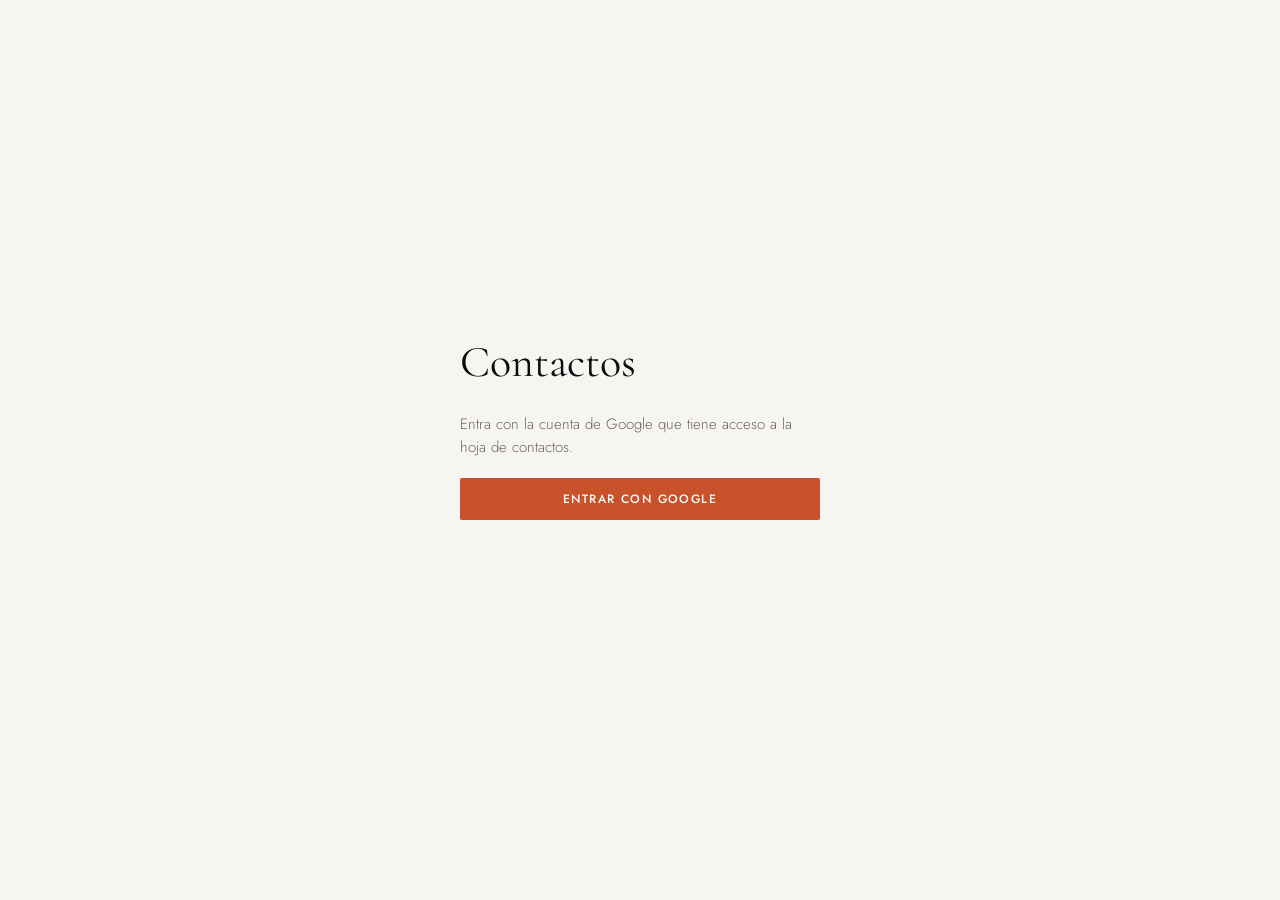
==== crm/index.html @ f81ace0f "Add private CRM page at /crm with Google sign-in Reads the Contactos tab of the form's Google Sheet " ====
<!DOCTYPE html>
<html lang="es">
<head>
  <meta charset="utf-8">
  <meta name="viewport" content="width=device-width, initial-scale=1">
  <meta name="robots" content="noindex, nofollow">
  <title>Contactos · Val de la Torre</title>
  <link rel="icon" href="../favicon.svg" type="image/svg+xml">
  <link rel="preconnect" href="https://fonts.googleapis.com">
  <link rel="preconnect" href="https://fonts.gstatic.com" crossorigin>
  <link href="https://fonts.googleapis.com/css2?family=Cormorant+Garamond:wght@400;500&family=Jost:wght@300;400;500&display=swap" rel="stylesheet">
  <style>
    :root {
      --white: #FFFFFF;
      --paper: #F7F5F2;
      --sand: #EDE8E0;
      --sand-dark: #DDD6CB;
      --black: #0D0D0D;
      --gray-dark: #3A3835;
      --gray-mid: #6B655E;
      --gray-light: #C4BDB5;
      --accent: #C8522A;
      --accent-dark: #A33E1A;
      --overdue: #B3261E;
      --serif: 'Cormorant Garamond', Georgia, serif;
      --sans: 'Jost', 'Helvetica Neue', sans-serif;
      color-scheme: light;
    }

    * { box-sizing: border-box; margin: 0; }

    body {
      background: var(--paper);
      color: var(--black);
      font-family: var(--sans);
      font-weight: 300;
      font-size: 15px;
      line-height: 1.5;
      -webkit-font-smoothing: antialiased;
    }

    button, input, textarea { font: inherit; color: inherit; }
    button { cursor: pointer; }

    .wrap { max-width: 1040px; margin: 0 auto; padding: 40px 24px 80px; }

    /* Header */
    .top { display: flex; align-items: flex-end; justify-content: space-between; gap: 16px; margin-bottom: 32px; }
    h1 { font-family: var(--serif); font-weight: 400; font-size: 44px; line-height: 1.05; }
    .ghost-btn {
      background: none; border: 1px solid var(--gray-light); border-radius: 2px;
      padding: 9px 16px; font-size: 12px; font-weight: 500; letter-spacing: .12em; text-transform: uppercase;
    }
    .ghost-btn:hover { border-color: var(--black); }

    /* Counters double as filters */
    .stats { display: grid; grid-template-columns: repeat(4, 1fr); gap: 1px; background: var(--sand-dark); border: 1px solid var(--sand-dark); margin-bottom: 28px; }
    .stat {
      background: var(--white); border: 0; text-align: left; padding: 18px 20px;
      display: flex; flex-direction: column; gap: 4px;
    }
    .stat:hover { background: var(--paper); }
    .stat[aria-pressed="true"] { box-shadow: inset 0 -2px 0 var(--accent); }
    .stat-num { font-family: var(--serif); font-size: 38px; line-height: 1; font-variant-numeric: lining-nums; }
    .stat-label { font-size: 12px; color: var(--gray-mid); }
    .stat.is-alert .stat-num { color: var(--overdue); }

    /* Filters */
    .toolbar { display: flex; flex-wrap: wrap; align-items: center; gap: 12px; margin-bottom: 16px; }
    .chips { display: flex; flex-wrap: wrap; gap: 6px; }
    .chip {
      background: none; border: 1px solid var(--sand-dark); border-radius: 999px;
      padding: 6px 14px; font-size: 13px; color: var(--gray-dark);
    }
    .chip[aria-pressed="true"] { background: var(--black); border-color: var(--black); color: var(--white); }
    .search {
      margin-left: auto; min-width: 220px; flex: 0 1 280px;
      background: var(--white); border: 1px solid var(--sand-dark); border-radius: 2px; padding: 9px 12px;
    }
    .search:focus, .field input:focus, .field textarea:focus { outline: 2px solid var(--accent); outline-offset: -1px; border-color: transparent; }

    /* List */
    .list { list-style: none; padding: 0; border-top: 1px solid var(--sand-dark); }
    .item {
      width: 100%; background: none; border: 0; border-bottom: 1px solid var(--sand-dark);
      display: grid; grid-template-columns: 1fr auto; gap: 4px 24px; align-items: center;
      padding: 18px 8px; text-align: left;
    }
    .item:hover { background: var(--white); }
    .item-type { font-size: 11px; font-weight: 500; letter-spacing: .14em; text-transform: uppercase; color: var(--accent); }
    .item-company { font-family: var(--serif); font-size: 23px; line-height: 1.2; }
    .item-meta { font-size: 13px; color: var(--gray-mid); }
    .item-side { grid-row: 1 / span 3; grid-column: 2; display: flex; flex-direction: column; align-items: flex-end; gap: 6px; }
    .follow { font-size: 12px; color: var(--gray-mid); }
    .follow.is-overdue { color: var(--overdue); font-weight: 500; }

    .pill { display: inline-block; font-size: 12px; font-weight: 400; padding: 3px 10px; border-radius: 999px; white-space: nowrap; }
    .pill[data-s="Nuevo"] { background: #F6E3DA; color: var(--accent-dark); }
    .pill[data-s="En conversación"] { background: #E3EAF1; color: #2F4E6B; }
    .pill[data-s="Cerrado"] { background: #E2EDE4; color: #35603F; }
    .pill[data-s="Descartado"] { background: var(--sand); color: var(--gray-mid); }

    .empty { padding: 48px 8px; color: var(--gray-mid); }
    .notice { padding: 12px 16px; margin-bottom: 16px; background: #FCE8E6; color: var(--overdue); font-size: 14px; }

    /* Detail drawer */
    .scrim { position: fixed; inset: 0; background: rgba(13,13,13,.28); opacity: 0; pointer-events: none; transition: opacity 200ms ease; }
    .drawer {
      position: fixed; top: 0; right: 0; bottom: 0; width: min(520px, 100%);
      background: var(--white); overflow-y: auto; padding: 32px 32px 48px;
      transform: translateX(100%); transition: transform 240ms cubic-bezier(.2,.8,.2,1);
      box-shadow: -1px 0 0 var(--sand-dark);
    }
    .is-open .scrim { opacity: 1; pointer-events: auto; }
    .is-open .drawer { transform: none; }

    .drawer-head { display: flex; justify-content: space-between; align-items: flex-start; gap: 16px; margin-bottom: 24px; }
    .drawer h2 { font-family: var(--serif); font-weight: 400; font-size: 32px; line-height: 1.1; margin-top: 6px; }
    .close { background: none; border: 0; font-size: 26px; line-height: 1; padding: 4px 8px; color: var(--gray-mid); }

    .info { display: grid; grid-template-columns: 120px 1fr; gap: 8px 16px; font-size: 14px; margin-bottom: 20px; }
    .info dt { color: var(--gray-mid); }
    .info dd { word-break: break-word; }
    .info a { color: inherit; }
    .message { background: var(--paper); padding: 16px 18px; white-space: pre-wrap; font-size: 15px; margin-bottom: 16px; }
    .reply {
      display: inline-block; background: var(--black); color: var(--white); text-decoration: none;
      padding: 11px 20px; font-size: 12px; font-weight: 500; letter-spacing: .12em; text-transform: uppercase; border-radius: 2px;
      margin-bottom: 32px;
    }
    .reply:hover { background: var(--accent-dark); }

    .section-title { font-size: 11px; font-weight: 500; letter-spacing: .18em; text-transform: uppercase; color: var(--gray-mid); padding-top: 24px; border-top: 1px solid var(--sand-dark); margin-bottom: 16px; }
    .field { display: flex; flex-direction: column; gap: 8px; margin-bottom: 20px; }
    .field label, .field legend { font-size: 13px; color: var(--gray-dark); }
    fieldset.field { border: 0; padding: 0; }
    .status-opts { display: flex; flex-wrap: wrap; gap: 6px; }
    .status-opts label { cursor: pointer; }
    .status-opts input { position: absolute; opacity: 0; }
    .status-opts span { display: inline-block; border: 1px solid var(--sand-dark); border-radius: 999px; padding: 6px 14px; font-size: 13px; }
    .status-opts input:checked + span { background: var(--black); border-color: var(--black); color: var(--white); }
    .status-opts input:focus-visible + span { outline: 2px solid var(--accent); outline-offset: 2px; }
    .field input[type="date"], .field textarea { background: var(--white); border: 1px solid var(--sand-dark); border-radius: 2px; padding: 10px 12px; }
    .field textarea { min-height: 120px; resize: vertical; }
    .save-row { display: flex; align-items: center; gap: 16px; }
    .save {
      background: var(--accent); color: var(--white); border: 0; border-radius: 2px;
      padding: 12px 24px; font-size: 12px; font-weight: 500; letter-spacing: .12em; text-transform: uppercase;
    }
    .save:hover { background: var(--accent-dark); }
    .save:disabled { opacity: .5; cursor: default; }
    .save-msg { font-size: 13px; color: var(--gray-mid); }
    .save-msg.is-error { color: var(--overdue); }

    /* Login */
    .login { min-height: 100vh; display: grid; place-items: center; padding: 24px 16px; }
    .login-box { width: min(360px, 100%); display: flex; flex-direction: column; gap: 20px; }
    .login-box h1 { margin-bottom: 8px; }
    .login-hint { color: var(--gray-mid); }
    .login-error { font-size: 14px; color: var(--overdue); min-height: 1.5em; }
    .top-actions { display: flex; gap: 8px; }

    @media (max-width: 720px) {
      .wrap { padding: 28px 16px 64px; }
      h1 { font-size: 36px; }
      .stats { grid-template-columns: repeat(2, 1fr); }
      .search { margin-left: 0; flex: 1 1 100%; min-width: 0; }
      .item { grid-template-columns: 1fr; padding: 16px 4px; }
      .item-side { grid-row: auto; grid-column: auto; flex-direction: row; align-items: center; justify-content: flex-start; gap: 12px; margin-top: 6px; }
      .drawer { padding: 24px 16px 40px; }
      .info { grid-template-columns: 1fr; gap: 2px; }
      .info dd { margin-bottom: 8px; }
    }

    @media (prefers-reduced-motion: reduce) {
      .drawer, .scrim { transition: none; }
    }
  </style>
</head>
<body>
  <section class="login" id="login" hidden>
    <div class="login-box">
      <h1>Contactos</h1>
      <p class="login-hint">Entra con la cuenta de Google que tiene acceso a la hoja de contactos.</p>
      <button class="save" id="login-btn" type="button">Entrar con Google</button>
      <p class="login-error" id="login-error" role="alert"></p>
    </div>
  </section>

  <main class="wrap" id="app" hidden>
    <header class="top">
      <h1>Contactos</h1>
      <div class="top-actions">
        <button class="ghost-btn" id="refresh" type="button">Actualizar</button>
        <button class="ghost-btn" id="logout" type="button">Salir</button>
      </div>
    </header>

    <div id="notice" class="notice" role="alert" hidden></div>

    <section class="stats" aria-label="Resumen">
      <button class="stat" type="button" data-filter="Nuevo"><span class="stat-num" id="n-new">–</span><span class="stat-label">Nuevos sin contestar</span></button>
      <button class="stat" type="button" data-filter="En conversación"><span class="stat-num" id="n-talk">–</span><span class="stat-label">En conversación</span></button>
      <button class="stat" type="button" data-filter="Cerrado"><span class="stat-num" id="n-won">–</span><span class="stat-label">Cerrados</span></button>
      <button class="stat is-alert" type="button" data-filter="vencidos"><span class="stat-num" id="n-due">–</span><span class="stat-label">Seguimientos vencidos</span></button>
    </section>

    <div class="toolbar">
      <div class="chips" role="group" aria-label="Filtrar por estado">
        <button class="chip" type="button" data-filter="todos" aria-pressed="true">Todos</button>
        <button class="chip" type="button" data-filter="Nuevo" aria-pressed="false">Nuevo</button>
        <button class="chip" type="button" data-filter="En conversación" aria-pressed="false">En conversación</button>
        <button class="chip" type="button" data-filter="Cerrado" aria-pressed="false">Cerrado</button>
        <button class="chip" type="button" data-filter="Descartado" aria-pressed="false">Descartado</button>
      </div>
      <input class="search" id="search" type="search" placeholder="Buscar nombre, empresa o correo" aria-label="Buscar">
    </div>

    <ul class="list" id="list" aria-live="polite"></ul>
    <p class="empty" id="empty">Cargando contactos…</p>
  </main>

  <div id="layer">
    <div class="scrim" id="scrim"></div>
    <aside class="drawer" id="drawer" role="dialog" aria-modal="true" aria-labelledby="d-company" hidden>
      <div class="drawer-head">
        <div>
          <p class="item-type" id="d-type"></p>
          <h2 id="d-company"></h2>
        </div>
        <button class="close" id="close" type="button" aria-label="Cerrar">×</button>
      </div>

      <dl class="info">
        <dt>Nombre</dt><dd id="d-name"></dd>
        <dt>Correo</dt><dd><a id="d-email"></a></dd>
        <dt>Recibido</dt><dd id="d-date"></dd>
        <dt>Fecha estimada</dt><dd id="d-when"></dd>
      </dl>
      <p class="message" id="d-message"></p>
      <a class="reply" id="d-reply" target="_blank" rel="noopener">Responder por correo</a>

      <form id="d-form">
        <p class="section-title">Seguimiento</p>
        <fieldset class="field">
          <legend>Estado</legend>
          <div class="status-opts" id="d-status"></div>
        </fieldset>
        <div class="field">
          <label for="d-follow">Fecha de seguimiento</label>
          <input type="date" id="d-follow">
        </div>
        <div class="field">
          <label for="d-notes">Notas</label>
          <textarea id="d-notes" maxlength="4000" placeholder="Qué hablaron, propuesta enviada, precio…"></textarea>
        </div>
        <div class="save-row">
          <button class="save" id="d-save" type="submit">Guardar</button>
          <span class="save-msg" id="d-msg" role="status"></span>
        </div>
      </form>
    </aside>
  </div>

  <script src="https://accounts.google.com/gsi/client" async></script>
  <script>
    // OAuth client from Google Cloud (APIs y servicios → Credenciales). Not a secret.
    const CLIENT_ID = '337158472670-nc7nio4saam0sb0le7plni01m3r4h1bk.apps.googleusercontent.com';
    // The part of the sheet's URL between /d/ and /edit. Not a secret either:
    // only Google accounts the sheet is shared with can read it.
    const SHEET_ID = '1autMw4XWsVrqOMyo4Ll_5zMR0k2GbT8sbrbHYV1zRoE';
    const TAB = 'Contactos';
    const SCOPE = 'https://www.googleapis.com/auth/spreadsheets';
    const TOKEN_KEY = 'crm-google-token';
    const CRM_HEADERS = ['Estado', 'Seguimiento', 'Notas'];

    const STATUSES = ['Nuevo', 'En conversación', 'Cerrado', 'Descartado'];
    const OPEN = ['Nuevo', 'En conversación'];
    let contacts = [];
    let filter = 'todos';
    let current = null;
    let lastFocus = null;

    const $ = id => document.getElementById(id);
    const todayISO = () => {
      const d = new Date();
      return `${d.getFullYear()}-${String(d.getMonth() + 1).padStart(2, '0')}-${String(d.getDate()).padStart(2, '0')}`;
    };
    const isOverdue = c => c.seguimiento && c.seguimiento < todayISO() && OPEN.includes(c.estado);
    // Sheet dates arrive as serial day numbers in the sheet's own time zone, so they're shown as UTC
    const serialToDate = n => new Date(Math.round((n - 25569) * 86400000));
    const serialToISODay = n => serialToDate(n).toISOString().slice(0, 10);
    const fmtDate = iso => new Date(iso).toLocaleDateString('es-MX', { day: 'numeric', month: 'short', year: 'numeric', timeZone: 'UTC' });
    const fmtDay = ymd => { const [y, m, d] = ymd.split('-').map(Number); return new Date(y, m - 1, d).toLocaleDateString('es-MX', { day: 'numeric', month: 'short' }); };

    function el(tag, cls, text) {
      const n = document.createElement(tag);
      if (cls) n.className = cls;
      if (text != null) n.textContent = text;
      return n;
    }

    // Access token lives for the tab session only and expires after ~1 hour
    const storage = {
      get() {
        try {
          const t = JSON.parse(sessionStorage.getItem(TOKEN_KEY));
          return t && t.expires > Date.now() + 60000 ? t.value : null;
        } catch { return null; }
      },
      set(value, seconds) { try { sessionStorage.setItem(TOKEN_KEY, JSON.stringify({ value, expires: Date.now() + seconds * 1000 })); } catch {} },
      clear() { try { sessionStorage.removeItem(TOKEN_KEY); } catch {} }
    };
    let token = storage.get();
    let headersOk = false;
    let tokenClient = null;

    class AuthError extends Error {}

    async function sheets(path, options = {}) {
      const res = await fetch(`https://sheets.googleapis.com/v4/spreadsheets/${SHEET_ID}/values/${path}`, {
        ...options,
        headers: { Authorization: `Bearer ${token}`, 'Content-Type': 'application/json' }
      });
      if (res.status === 401) throw new AuthError('Tu sesión expiró. Vuelve a entrar.');
      if (res.status === 403) throw new AuthError('Esta cuenta de Google no tiene acceso a la hoja de contactos.');
      if (res.status === 404) throw new Error('No se encontró la hoja. Revisa SHEET_ID.');
      if (!res.ok) throw new Error(`Google respondió ${res.status}.`);
      return res.json();
    }

    // Any call that fails on auth sends Val back to the login screen
    async function guarded(fn) {
      try {
        return await fn();
      } catch (err) {
        if (err instanceof AuthError) showLogin(err.message);
        throw err;
      }
    }

    function showLogin(msg = '') {
      if (token && window.google) google.accounts.oauth2.revoke(token, () => {});
      token = null;
      storage.clear();
      contacts = [];
      if (current) closeDetail();
      $('app').hidden = true;
      $('login').hidden = false;
      $('login-error').textContent = msg;
    }

    function showApp() {
      $('login').hidden = true;
      $('app').hidden = false;
      load();
    }

    $('login-btn').addEventListener('click', () => {
      if (!window.google || !google.accounts) {
        $('login-error').textContent = 'Google todavía está cargando. Inténtalo en un segundo.';
        return;
      }
      if (!tokenClient) {
        tokenClient = google.accounts.oauth2.initTokenClient({
          client_id: CLIENT_ID,
          scope: SCOPE,
          callback: resp => {
            if (resp.error) {
              $('login-error').textContent = 'No se pudo entrar con Google.';
              return;
            }
            token = resp.access_token;
            storage.set(token, Number(resp.expires_in) || 3600);
            $('login-error').textContent = '';
            showApp();
          }
        });
      }
      tokenClient.requestAccessToken({ prompt: '' });
    });

    function showNotice(msg) {
      $('notice').textContent = msg;
      $('notice').hidden = !msg;
    }

    function toContact(r, i) {
      const cell = k => r[k] ?? '';
      if (typeof r[0] !== 'number') return null; // skip blank or hand-typed rows
      return {
        row: i + 2,
        stamp: r[0],
        fecha: serialToDate(r[0]).toISOString(),
        nombre: String(cell(1)),
        correo: String(cell(2)),
        empresa: String(cell(3)),
        tipo: String(cell(4)),
        // Sheets can turn a typed date like "15/03/2027" into a serial number
        fechaEstimada: typeof r[5] === 'number' ? fmtDate(serialToDate(r[5]).toISOString()) : String(cell(5)),
        mensaje: String(cell(6)),
        estado: STATUSES.includes(r[7]) ? r[7] : 'Nuevo',
        seguimiento: typeof r[8] === 'number' ? serialToISODay(r[8]) : '',
        notas: String(cell(9))
      };
    }

    async function load() {
      $('refresh').disabled = true;
      try {
        const data = await guarded(() => sheets(`${TAB}!A1:J?valueRenderOption=UNFORMATTED_VALUE&dateTimeRenderOption=SERIAL_NUMBER`));
        const [titles = [], ...rows] = data.values || [];
        headersOk = CRM_HEADERS.every((h, i) => titles[7 + i] === h);
        contacts = rows.map(toContact).filter(Boolean).reverse();
        showNotice('');
        render();
      } catch (err) {
        if (!(err instanceof AuthError)) {
          showNotice(`No se pudieron cargar los contactos: ${err.message}`);
          $('empty').textContent = '';
        }
      } finally {
        $('refresh').disabled = false;
      }
    }

    // Writes Estado, Seguimiento and Notas (columns H–J) for one contact
    async function saveContact(c, changes) {
      // The row's timestamp must still match, so a row deleted or moved in the
      // sheet since the page loaded is never overwritten by mistake
      const check = await sheets(`${TAB}!A${c.row}?valueRenderOption=UNFORMATTED_VALUE&dateTimeRenderOption=SERIAL_NUMBER`);
      if (((check.values || [])[0] || [])[0] !== c.stamp) {
        throw new Error('La hoja cambió. Toca "Actualizar" e inténtalo de nuevo.');
      }
      if (!headersOk) {
        await sheets(`${TAB}!H1:J1?valueInputOption=RAW`, { method: 'PUT', body: JSON.stringify({ values: [CRM_HEADERS] }) });
        headersOk = true;
      }
      // USER_ENTERED turns the date into a real date; a leading ' keeps notes
      // like "=..." as plain text instead of formulas
      const notas = /^[=+\-@']/.test(changes.notas) ? `'${changes.notas}` : changes.notas;
      await sheets(`${TAB}!H${c.row}:J${c.row}?valueInputOption=USER_ENTERED`, {
        method: 'PUT',
        body: JSON.stringify({ values: [[changes.estado, changes.seguimiento, notas]] })
      });
    }

    function render() {
      $('n-new').textContent = contacts.filter(c => c.estado === 'Nuevo').length;
      $('n-talk').textContent = contacts.filter(c => c.estado === 'En conversación').length;
      $('n-won').textContent = contacts.filter(c => c.estado === 'Cerrado').length;
      $('n-due').textContent = contacts.filter(isOverdue).length;

      document.querySelectorAll('[data-filter]').forEach(b => b.setAttribute('aria-pressed', String(b.dataset.filter === filter)));

      const q = $('search').value.trim().toLowerCase();
      const shown = contacts.filter(c => {
        if (filter === 'vencidos' && !isOverdue(c)) return false;
        if (STATUSES.includes(filter) && c.estado !== filter) return false;
        return !q || [c.nombre, c.empresa, c.correo].some(v => v.toLowerCase().includes(q));
      });

      const list = $('list');
      list.replaceChildren();
      shown.forEach(c => {
        const li = el('li');
        const btn = el('button', 'item');
        btn.type = 'button';
        btn.append(el('span', 'item-type', c.tipo), el('span', 'item-company', c.empresa), el('span', 'item-meta', `${c.nombre} · ${fmtDate(c.fecha)}`));
        const side = el('span', 'item-side');
        const pill = el('span', 'pill', c.estado);
        pill.dataset.s = c.estado;
        side.append(pill);
        if (c.seguimiento) {
          side.append(el('span', `follow${isOverdue(c) ? ' is-overdue' : ''}`, `${isOverdue(c) ? 'Vencido' : 'Seguimiento'} ${fmtDay(c.seguimiento)}`));
        }
        btn.append(side);
        btn.addEventListener('click', () => openDetail(c));
        li.append(btn);
        list.append(li);
      });

      $('empty').textContent = shown.length ? '' : (contacts.length ? 'Nada con este filtro.' : 'Todavía no hay contactos.');
    }

    function openDetail(c) {
      current = c;
      lastFocus = document.activeElement;
      $('d-type').textContent = c.tipo;
      $('d-company').textContent = c.empresa;
      $('d-name').textContent = c.nombre;
      $('d-email').textContent = c.correo;
      $('d-email').href = `mailto:${c.correo}`;
      $('d-date').textContent = fmtDate(c.fecha);
      $('d-when').textContent = c.fechaEstimada || '—';
      $('d-message').textContent = c.mensaje;
      $('d-reply').href = `mailto:${encodeURIComponent(c.correo)}?subject=${encodeURIComponent(`Re: ${c.tipo} — ${c.empresa}`)}`;

      const opts = $('d-status');
      opts.replaceChildren();
      STATUSES.forEach(s => {
        const label = el('label');
        const input = el('input');
        input.type = 'radio';
        input.name = 'estado';
        input.value = s;
        input.checked = s === c.estado;
        label.append(input, el('span', null, s));
        opts.append(label);
      });
      $('d-follow').value = c.seguimiento;
      $('d-notes').value = c.notas;
      $('d-msg').textContent = '';
      $('d-msg').classList.remove('is-error');

      $('drawer').hidden = false;
      requestAnimationFrame(() => document.body.classList.add('is-open'));
      $('close').focus();
    }

    function closeDetail() {
      document.body.classList.remove('is-open');
      setTimeout(() => { $('drawer').hidden = true; }, 240);
      current = null;
      if (lastFocus) lastFocus.focus();
    }

    $('d-form').addEventListener('submit', async e => {
      e.preventDefault();
      if (!current) return;
      const c = current;
      const changes = {
        estado: document.querySelector('input[name="estado"]:checked').value,
        seguimiento: $('d-follow').value,
        notas: $('d-notes').value
      };
      $('d-save').disabled = true;
      $('d-msg').classList.remove('is-error');
      $('d-msg').textContent = 'Guardando…';
      try {
        await guarded(() => saveContact(c, changes));
        Object.assign(c, changes);
        render();
        $('d-msg').textContent = 'Guardado';
      } catch (err) {
        $('d-msg').classList.add('is-error');
        $('d-msg').textContent = err.message;
      } finally {
        $('d-save').disabled = false;
      }
    });

    document.querySelectorAll('[data-filter]').forEach(b => b.addEventListener('click', () => {
      // Clicking the active counter again goes back to "Todos"
      filter = filter === b.dataset.filter && b.classList.contains('stat') ? 'todos' : b.dataset.filter;
      render();
    }));
    $('search').addEventListener('input', render);
    $('refresh').addEventListener('click', load);
    $('logout').addEventListener('click', () => showLogin());
    $('close').addEventListener('click', closeDetail);
    $('scrim').addEventListener('click', closeDetail);
    document.addEventListener('keydown', e => { if (e.key === 'Escape' && current) closeDetail(); });

    if (token) showApp(); else { $('app').hidden = true; $('login').hidden = false; }
  </script>
</body>
</html>
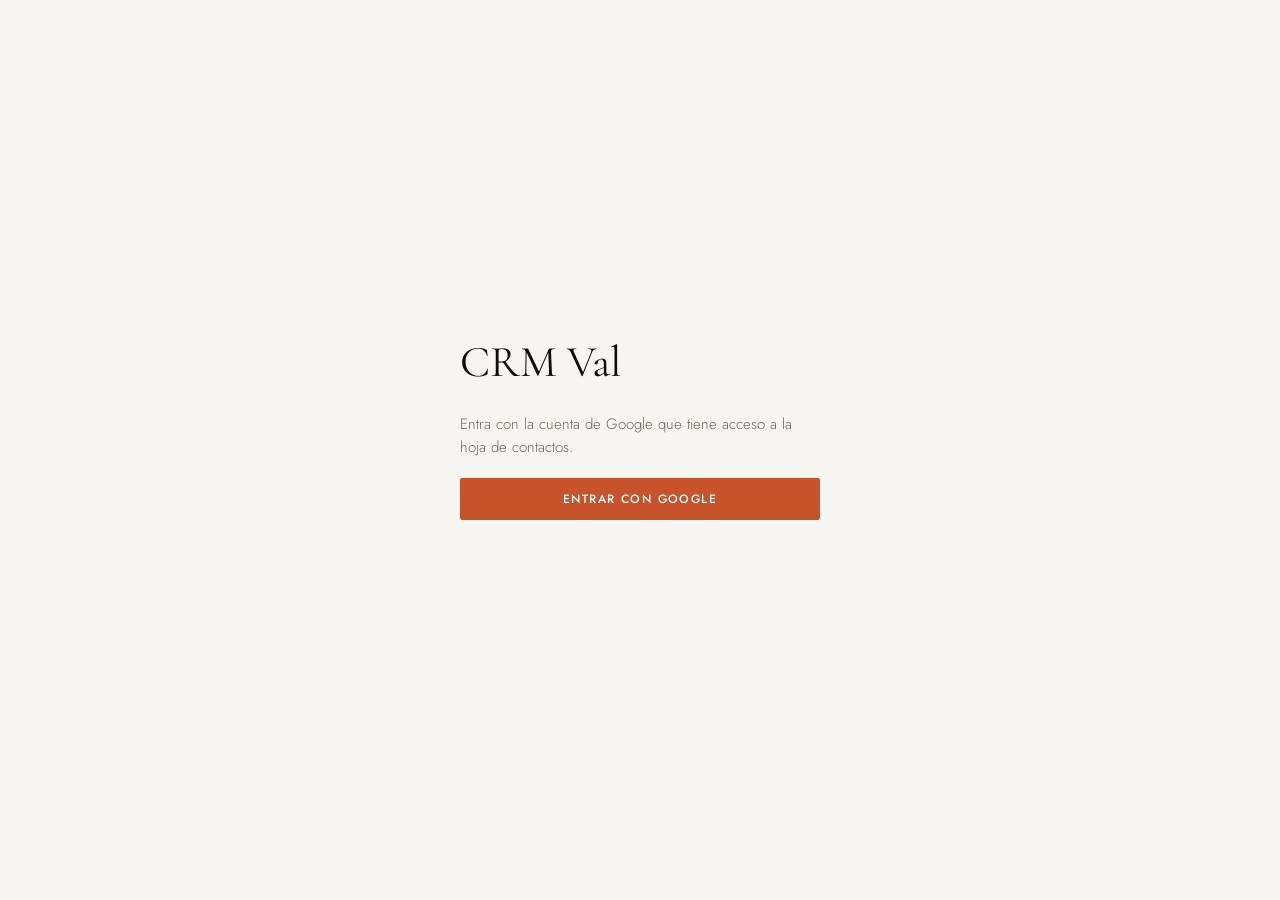
==== commit fc7e008b: "CRM Val: Ganado/Perdido stages, Calendar sync, archive, results report - Ganado asks for the event d" ====
--- a/crm/index.html
+++ b/crm/index.html
@@ -4,7 +4,7 @@
   <meta charset="utf-8">
   <meta name="viewport" content="width=device-width, initial-scale=1">
   <meta name="robots" content="noindex, nofollow">
-  <title>Contactos · Val de la Torre</title>
+  <title>CRM Val</title>
   <link rel="icon" href="../favicon.svg" type="image/svg+xml">
   <link rel="preconnect" href="https://fonts.googleapis.com">
   <link rel="preconnect" href="https://fonts.gstatic.com" crossorigin>
@@ -28,6 +28,8 @@
     }
 
     * { box-sizing: border-box; margin: 0; }
+    /* Classes like .login set display, which would otherwise override the hidden attribute */
+    [hidden] { display: none !important; }
 
     body {
       background: var(--paper);
@@ -63,7 +65,7 @@
     .stat[aria-pressed="true"] { box-shadow: inset 0 -2px 0 var(--accent); }
     .stat-num { font-family: var(--serif); font-size: 38px; line-height: 1; font-variant-numeric: lining-nums; }
     .stat-label { font-size: 12px; color: var(--gray-mid); }
-    .stat.is-alert .stat-num { color: var(--overdue); }
+    .stat.is-alert.has-items .stat-num { color: var(--overdue); }
 
     /* Filters */
     .toolbar { display: flex; flex-wrap: wrap; align-items: center; gap: 12px; margin-bottom: 16px; }
@@ -97,8 +99,8 @@
     .pill { display: inline-block; font-size: 12px; font-weight: 400; padding: 3px 10px; border-radius: 999px; white-space: nowrap; }
     .pill[data-s="Nuevo"] { background: #F6E3DA; color: var(--accent-dark); }
     .pill[data-s="En conversación"] { background: #E3EAF1; color: #2F4E6B; }
-    .pill[data-s="Cerrado"] { background: #E2EDE4; color: #35603F; }
-    .pill[data-s="Descartado"] { background: var(--sand); color: var(--gray-mid); }
+    .pill[data-s="Ganado"] { background: #E2EDE4; color: #35603F; }
+    .pill[data-s="Perdido"] { background: var(--sand); color: var(--gray-mid); }
 
     .empty { padding: 48px 8px; color: var(--gray-mid); }
     .notice { padding: 12px 16px; margin-bottom: 16px; background: #FCE8E6; color: var(--overdue); font-size: 14px; }
@@ -150,6 +152,7 @@
     .save:hover { background: var(--accent-dark); }
     .save:disabled { opacity: .5; cursor: default; }
     .save-msg { font-size: 13px; color: var(--gray-mid); }
+    .field-hint { font-size: 12px; color: var(--gray-mid); margin-top: 14px; }
     .save-msg.is-error { color: var(--overdue); }
 
     /* Login */
@@ -160,27 +163,189 @@
     .login-error { font-size: 14px; color: var(--overdue); min-height: 1.5em; }
     .top-actions { display: flex; gap: 8px; }
 
+    /* Results report */
+    .report {
+      display: flex; flex-wrap: wrap; align-items: center; gap: 12px 32px;
+      padding: 16px 20px; margin: -12px 0 28px; background: var(--white); border: 1px solid var(--sand-dark); border-top: 0;
+    }
+    .report-title { font-size: 11px; font-weight: 500; letter-spacing: .18em; text-transform: uppercase; color: var(--gray-mid); }
+    .report-nums { display: flex; gap: 28px; margin-right: auto; }
+    .report-num { display: flex; align-items: baseline; gap: 8px; font-size: 13px; color: var(--gray-mid); }
+    .report-num strong { font-family: var(--serif); font-weight: 400; font-size: 26px; line-height: 1; color: var(--black); font-variant-numeric: lining-nums; }
+    .report-num.is-won strong { color: #35603F; }
+    .periods { display: flex; gap: 4px; }
+    .periods button { background: none; border: 1px solid transparent; border-radius: 999px; padding: 4px 12px; font-size: 12px; color: var(--gray-mid); }
+    .periods button[aria-pressed="true"] { border-color: var(--sand-dark); color: var(--black); background: var(--paper); }
+
+    /* View tabs */
+    .nav { display: flex; align-items: flex-end; justify-content: space-between; gap: 16px; border-bottom: 1px solid var(--sand-dark); margin-bottom: 16px; }
+    .views { display: flex; gap: 28px; }
+    .view-btn {
+      background: none; border: 0; padding: 10px 0 12px; margin-bottom: -1px;
+      font-size: 13px; font-weight: 500; letter-spacing: .12em; text-transform: uppercase; color: var(--gray-mid);
+      border-bottom: 2px solid transparent;
+    }
+    .view-btn:hover { color: var(--black); }
+    .view-btn[aria-pressed="true"] { color: var(--black); border-bottom-color: var(--accent); }
+    .nav .search { margin: 0 0 8px; }
+
+    /* Pipeline */
+    .board { display: grid; grid-template-columns: repeat(4, minmax(0, 1fr)); gap: 12px; align-items: start; }
+    .column {
+      background: var(--sand); border-radius: 2px; padding: 12px; min-height: 160px;
+      display: flex; flex-direction: column; gap: 8px;
+      transition: background-color 150ms ease, box-shadow 150ms ease;
+    }
+    .column.is-over { background: var(--sand-dark); box-shadow: inset 0 0 0 2px var(--accent); }
+    .column-head { display: flex; align-items: baseline; justify-content: space-between; gap: 8px; padding: 2px 4px 6px; }
+    .column-title { font-size: 12px; font-weight: 500; letter-spacing: .12em; text-transform: uppercase; }
+    .column-count { font-family: var(--serif); font-size: 22px; line-height: 1; font-variant-numeric: lining-nums; color: var(--gray-mid); }
+    .column[data-s="Nuevo"] .column-title { color: var(--accent-dark); }
+    .column[data-s="En conversación"] .column-title { color: #2F4E6B; }
+    .column[data-s="Ganado"] .column-title { color: #35603F; }
+    /* "Perdido" is a drop target only: lost leads are archived, never listed */
+    .column.is-lost { background: none; border: 1px dashed var(--gray-light); justify-content: center; align-items: center; text-align: center; color: var(--gray-mid); }
+    .column.is-lost .column-head { flex-direction: column; align-items: center; }
+    .column.is-lost .column-title { color: var(--gray-mid); }
+    .column.is-lost p { font-size: 13px; max-width: 18ch; }
+    .column.is-lost.is-over { border-color: var(--overdue); background: #FCE8E6; box-shadow: none; }
+    .column-empty { font-size: 13px; color: var(--gray-mid); padding: 8px 4px; }
+
+    .card {
+      width: 100%; background: var(--white); border: 1px solid transparent; border-radius: 2px;
+      padding: 12px 14px; text-align: left; display: flex; flex-direction: column; gap: 3px;
+      box-shadow: 0 1px 0 var(--sand-dark); cursor: grab;
+    }
+    .card:hover { border-color: var(--gray-light); }
+    .card:active { cursor: grabbing; }
+    .card.is-dragging { opacity: .4; }
+    .card .item-type { font-size: 10px; }
+    .card-company { font-family: var(--serif); font-size: 19px; line-height: 1.2; }
+    .card-meta { font-size: 12px; color: var(--gray-mid); }
+    .card .follow { margin-top: 4px; }
+    .card .won { font-size: 12px; color: #35603F; font-weight: 500; margin-top: 4px; }
+
+    /* Delete buttons */
+    .icon-btn {
+      background: none; border: 0; border-radius: 2px; color: var(--gray-mid);
+      width: 32px; height: 32px; display: inline-grid; place-items: center; flex: none;
+    }
+    .icon-btn:hover, .icon-btn:focus-visible { color: var(--overdue); background: #FCE8E6; }
+    .icon-btn svg { width: 16px; height: 16px; }
+    .list li { display: flex; align-items: center; gap: 4px; border-bottom: 1px solid var(--sand-dark); }
+    .list .item { flex: 1; border-bottom: 0; }
+    .card-wrap { position: relative; }
+    .card-wrap .icon-btn { position: absolute; top: 6px; right: 6px; width: 28px; height: 28px; }
+    .card { padding-right: 36px; }
+    @media (hover: hover) {
+      .list li .icon-btn, .card-wrap .icon-btn { opacity: 0; }
+      .list li:hover .icon-btn, .card-wrap:hover .icon-btn, .icon-btn:focus-visible { opacity: 1; }
+    }
+    .delete-btn {
+      background: none; border: 1px solid var(--gray-light); border-radius: 2px; color: var(--overdue);
+      padding: 10px 18px; font-size: 12px; font-weight: 500; letter-spacing: .12em; text-transform: uppercase;
+      margin-top: 32px;
+    }
+    .delete-btn:hover { border-color: var(--overdue); background: #FCE8E6; }
+
+    /* Quick follow-up dates */
+    .quick-dates { display: flex; flex-wrap: wrap; gap: 6px; }
+    .quick-dates button { background: none; border: 1px solid var(--sand-dark); border-radius: 999px; padding: 5px 12px; font-size: 12px; color: var(--gray-dark); }
+    .quick-dates button:hover { border-color: var(--black); }
+    .quick-dates .is-clear { color: var(--gray-mid); border-style: dashed; }
+
+    /* Toast */
+    .toast {
+      position: fixed; left: 50%; bottom: 24px; transform: translate(-50%, 16px); opacity: 0;
+      background: var(--black); color: var(--white); padding: 12px 20px; border-radius: 2px; font-size: 14px;
+      pointer-events: none; transition: opacity 200ms ease, transform 200ms ease; z-index: 20; max-width: calc(100% - 32px);
+    }
+    .toast.is-shown { opacity: 1; transform: translate(-50%, 0); }
+    .toast.is-error { background: var(--overdue); }
+
+    /* Confirm dialog */
+    .confirm { margin: auto; border: 0; border-radius: 2px; padding: 28px; width: min(420px, calc(100% - 32px)); color: var(--black); }
+    .confirm::backdrop { background: rgba(13,13,13,.35); }
+    .confirm h2 { font-family: var(--serif); font-weight: 400; font-size: 28px; line-height: 1.15; margin-bottom: 10px; }
+    .confirm p { color: var(--gray-dark); margin-bottom: 24px; }
+    .confirm .field { margin: -8px 0 24px; }
+    .confirm input[type="date"] { background: var(--white); border: 1px solid var(--sand-dark); border-radius: 2px; padding: 10px 12px; }
+    .confirm .is-primary { background: #35603F; }
+    .confirm .is-primary:hover { background: #284A31; }
+    .confirm-actions { display: flex; justify-content: flex-end; gap: 8px; }
+    .danger { background: var(--overdue); color: var(--white); border: 0; border-radius: 2px; padding: 10px 18px; font-size: 12px; font-weight: 500; letter-spacing: .12em; text-transform: uppercase; }
+    .danger:hover { background: #8C1D18; }
+
+    /* Calendar */
+    .cal-head { display: flex; align-items: center; gap: 8px; margin-bottom: 12px; }
+    .cal-title { font-family: var(--serif); font-weight: 400; font-size: 28px; line-height: 1; margin-right: auto; }
+    .cal-grid { display: grid; grid-template-columns: repeat(7, minmax(0, 1fr)); gap: 1px; background: var(--sand-dark); border: 1px solid var(--sand-dark); }
+    .cal-dow { background: var(--paper); font-size: 11px; font-weight: 500; letter-spacing: .12em; text-transform: uppercase; color: var(--gray-mid); padding: 8px; }
+    .cal-day { background: var(--white); min-height: 104px; padding: 6px; display: flex; flex-direction: column; gap: 4px; min-width: 0; }
+    .cal-day.is-other { background: var(--paper); color: var(--gray-light); }
+    .cal-num { font-size: 12px; color: var(--gray-mid); font-variant-numeric: lining-nums; }
+    .cal-day.is-today .cal-num { color: var(--white); background: var(--accent); border-radius: 999px; width: 22px; height: 22px; display: grid; place-items: center; }
+    .cal-ev {
+      border: 0; border-radius: 2px; padding: 3px 6px; font-size: 12px; text-align: left;
+      white-space: nowrap; overflow: hidden; text-overflow: ellipsis; background: #E3EAF1; color: #2F4E6B;
+    }
+    .cal-ev[data-s="Nuevo"] { background: #F6E3DA; color: var(--accent-dark); }
+    .cal-ev.is-event { background: #E2EDE4; color: #35603F; font-weight: 500; }
+    .cal-ev.is-overdue { background: #FCE8E6; color: var(--overdue); font-weight: 500; }
+    .cal-dots { display: none; }
+    .agenda { margin-top: 28px; }
+    .agenda h2 { font-size: 11px; font-weight: 500; letter-spacing: .18em; text-transform: uppercase; color: var(--gray-mid); margin-bottom: 8px; }
+    .agenda ul { list-style: none; padding: 0; border-top: 1px solid var(--sand-dark); }
+    .agenda button {
+      width: 100%; background: none; border: 0; border-bottom: 1px solid var(--sand-dark); text-align: left;
+      display: grid; grid-template-columns: 90px 1fr auto; gap: 12px; align-items: center; padding: 12px 4px;
+    }
+    .agenda button:hover { background: var(--white); }
+    .agenda .when { font-size: 13px; color: var(--gray-mid); }
+    .agenda .when.is-overdue { color: var(--overdue); font-weight: 500; }
+    .agenda .who { font-family: var(--serif); font-size: 19px; line-height: 1.2; }
+
     @media (max-width: 720px) {
       .wrap { padding: 28px 16px 64px; }
       h1 { font-size: 36px; }
       .stats { grid-template-columns: repeat(2, 1fr); }
       .search { margin-left: 0; flex: 1 1 100%; min-width: 0; }
+      .nav { flex-direction: column-reverse; align-items: stretch; gap: 4px; }
+      .nav .search { margin: 0 0 4px; }
+      .views { gap: 20px; }
       .item { grid-template-columns: 1fr; padding: 16px 4px; }
       .item-side { grid-row: auto; grid-column: auto; flex-direction: row; align-items: center; justify-content: flex-start; gap: 12px; margin-top: 6px; }
       .drawer { padding: 24px 16px 40px; }
       .info { grid-template-columns: 1fr; gap: 2px; }
       .info dd { margin-bottom: 8px; }
+      /* Columns scroll sideways inside the board, never the whole page */
+      .board {
+        grid-template-columns: none; grid-auto-flow: column; grid-auto-columns: 82%;
+        overflow-x: auto; scroll-snap-type: x mandatory; scroll-padding-inline: 16px; margin: 0 -16px; padding: 0 16px 8px;
+      }
+      .column { scroll-snap-align: start; }
+      .cal-day { min-height: 52px; padding: 4px; }
+      .cal-dow { padding: 6px 2px; text-align: center; letter-spacing: 0; }
+      .cal-ev { display: none; }
+      .cal-dots { display: flex; flex-wrap: wrap; gap: 3px; }
+      .cal-dots span { width: 6px; height: 6px; border-radius: 999px; background: #2F4E6B; }
+      .cal-dots span.is-overdue { background: var(--overdue); }
+      .cal-dots span.is-event { background: #35603F; }
+      .agenda button { grid-template-columns: 64px 1fr; }
+      .agenda .pill { display: none; }
+      .report { gap: 12px; }
+      .report-nums { gap: 18px; width: 100%; }
     }
 
     @media (prefers-reduced-motion: reduce) {
-      .drawer, .scrim { transition: none; }
+      .drawer, .scrim, .toast { transition: none; }
     }
   </style>
 </head>
 <body>
   <section class="login" id="login" hidden>
     <div class="login-box">
-      <h1>Contactos</h1>
+      <h1>CRM Val</h1>
       <p class="login-hint">Entra con la cuenta de Google que tiene acceso a la hoja de contactos.</p>
       <button class="save" id="login-btn" type="button">Entrar con Google</button>
       <p class="login-error" id="login-error" role="alert"></p>
@@ -189,7 +354,7 @@
 
   <main class="wrap" id="app" hidden>
     <header class="top">
-      <h1>Contactos</h1>
+      <h1>CRM Val</h1>
       <div class="top-actions">
         <button class="ghost-btn" id="refresh" type="button">Actualizar</button>
         <button class="ghost-btn" id="logout" type="button">Salir</button>
@@ -201,22 +366,45 @@
     <section class="stats" aria-label="Resumen">
       <button class="stat" type="button" data-filter="Nuevo"><span class="stat-num" id="n-new">–</span><span class="stat-label">Nuevos sin contestar</span></button>
       <button class="stat" type="button" data-filter="En conversación"><span class="stat-num" id="n-talk">–</span><span class="stat-label">En conversación</span></button>
-      <button class="stat" type="button" data-filter="Cerrado"><span class="stat-num" id="n-won">–</span><span class="stat-label">Cerrados</span></button>
+      <button class="stat" type="button" data-filter="Ganado"><span class="stat-num" id="n-won">–</span><span class="stat-label">Ganadas por realizar</span></button>
       <button class="stat is-alert" type="button" data-filter="vencidos"><span class="stat-num" id="n-due">–</span><span class="stat-label">Seguimientos vencidos</span></button>
     </section>
 
-    <div class="toolbar">
-      <div class="chips" role="group" aria-label="Filtrar por estado">
+    <section class="report" aria-label="Resultados">
+      <span class="report-title">Resultados</span>
+      <div class="report-nums">
+        <span class="report-num is-won"><strong id="r-won">–</strong> ganadas</span>
+        <span class="report-num"><strong id="r-lost">–</strong> perdidas</span>
+        <span class="report-num"><strong id="r-rate">–</strong> de cierre</span>
+      </div>
+      <div class="periods" role="group" aria-label="Periodo">
+        <button type="button" data-period="month" aria-pressed="true">Este mes</button>
+        <button type="button" data-period="year" aria-pressed="false">Este año</button>
+        <button type="button" data-period="all" aria-pressed="false">Todo</button>
+      </div>
+    </section>
+
+    <nav class="nav" aria-label="Vista">
+      <div class="views">
+        <button class="view-btn" type="button" data-view="list" aria-pressed="true">Lista</button>
+        <button class="view-btn" type="button" data-view="board" aria-pressed="false">Pipeline</button>
+        <button class="view-btn" type="button" data-view="cal" aria-pressed="false">Calendario</button>
+      </div>
+      <input class="search" id="search" type="search" placeholder="Buscar nombre, empresa o correo" aria-label="Buscar">
+    </nav>
+
+    <div class="toolbar" id="toolbar">
+      <div class="chips" id="chips" role="group" aria-label="Filtrar por estado">
         <button class="chip" type="button" data-filter="todos" aria-pressed="true">Todos</button>
         <button class="chip" type="button" data-filter="Nuevo" aria-pressed="false">Nuevo</button>
         <button class="chip" type="button" data-filter="En conversación" aria-pressed="false">En conversación</button>
-        <button class="chip" type="button" data-filter="Cerrado" aria-pressed="false">Cerrado</button>
-        <button class="chip" type="button" data-filter="Descartado" aria-pressed="false">Descartado</button>
+        <button class="chip" type="button" data-filter="Ganado" aria-pressed="false">Ganado</button>
       </div>
-      <input class="search" id="search" type="search" placeholder="Buscar nombre, empresa o correo" aria-label="Buscar">
     </div>
 
     <ul class="list" id="list" aria-live="polite"></ul>
+    <div class="board" id="board" hidden></div>
+    <section id="cal" hidden></section>
     <p class="empty" id="empty">Cargando contactos…</p>
   </main>
 
@@ -246,8 +434,20 @@
           <legend>Estado</legend>
           <div class="status-opts" id="d-status"></div>
         </fieldset>
-        <div class="field">
+        <div class="field" id="d-event-field" hidden>
+          <label for="d-event">Fecha del evento</label>
+          <input type="date" id="d-event">
+          <p class="field-hint">Con fecha, se agrega a tu Google Calendar (con aviso una semana y un día antes). Sin fecha, no se agrega nada.</p>
+        </div>
+        <div class="field" id="d-follow-field">
           <label for="d-follow">Fecha de seguimiento</label>
+          <div class="quick-dates" role="group" aria-label="Fechas rápidas">
+            <button type="button" data-days="1">Mañana</button>
+            <button type="button" data-days="3">En 3 días</button>
+            <button type="button" data-days="7">En 1 semana</button>
+            <button type="button" data-days="14">En 2 semanas</button>
+            <button type="button" data-days="" class="is-clear">Quitar fecha</button>
+          </div>
           <input type="date" id="d-follow">
         </div>
         <div class="field">
@@ -258,9 +458,26 @@
           <button class="save" id="d-save" type="submit">Guardar</button>
           <span class="save-msg" id="d-msg" role="status"></span>
         </div>
+        <p class="field-hint" id="d-cal-hint">Con fecha de seguimiento, se crea un recordatorio en tu Google Calendar a las 9:00 de ese día. Sin fecha, no se crea nada. "Perdido" archiva el contacto.</p>
       </form>
+      <button class="delete-btn" id="d-delete" type="button">Eliminar contacto</button>
     </aside>
   </div>
+
+  <div class="toast" id="toast" role="status" aria-live="polite"></div>
+
+  <dialog class="confirm" id="confirm" aria-labelledby="confirm-title">
+    <h2 id="confirm-title"></h2>
+    <p id="confirm-text"></p>
+    <div class="field" id="confirm-date-field" hidden>
+      <label for="confirm-date">Fecha del evento</label>
+      <input type="date" id="confirm-date">
+    </div>
+    <div class="confirm-actions">
+      <button class="ghost-btn" type="button" id="confirm-no">Cancelar</button>
+      <button class="danger" type="button" id="confirm-yes"></button>
+    </div>
+  </dialog>
 
   <script src="https://accounts.google.com/gsi/client" async></script>
   <script>
@@ -270,14 +487,32 @@
     // only Google accounts the sheet is shared with can read it.
     const SHEET_ID = '1autMw4XWsVrqOMyo4Ll_5zMR0k2GbT8sbrbHYV1zRoE';
     const TAB = 'Contactos';
-    const SCOPE = 'https://www.googleapis.com/auth/spreadsheets';
-    const TOKEN_KEY = 'crm-google-token';
-    const CRM_HEADERS = ['Estado', 'Seguimiento', 'Notas'];
-
-    const STATUSES = ['Nuevo', 'En conversación', 'Cerrado', 'Descartado'];
+    // Lost and deleted contacts move here, so nothing is ever really lost
+    const ARCHIVE = 'Archivados';
+    const CRM_URL = 'https://valdelatorre.com/crm/';
+    const SCOPE = 'https://www.googleapis.com/auth/spreadsheets https://www.googleapis.com/auth/calendar.events';
+    // Bumped when SCOPE changes, so tokens without Calendar access aren't reused
+    const TOKEN_KEY = 'crm-google-token-v2';
+    // Columns A–G come from the form; H–L belong to the CRM
+    const CRM_HEADERS = ['Estado', 'Seguimiento', 'Notas', 'Fecha del evento', 'Ganado el'];
+    const FORM_HEADERS = ['Fecha', 'Nombre', 'Correo', 'Empresa', 'Tipo de colaboración', 'Fecha estimada', 'Mensaje'];
+    const ARCHIVE_HEADERS = [...FORM_HEADERS, ...CRM_HEADERS, 'Archivado', 'Motivo'];
+
+    const STATUSES = ['Nuevo', 'En conversación', 'Ganado', 'Perdido'];
     const OPEN = ['Nuevo', 'En conversación'];
+    const BOARD = ['Nuevo', 'En conversación', 'Ganado'];
+    // Statuses from the first version of the CRM
+    const LEGACY = { 'Cerrado': 'Ganado', 'Descartado': 'Perdido' };
     let contacts = [];
+    let archived = [];
     let filter = 'todos';
+    let period = 'month';
+    const VIEW_KEY = 'crm-view';
+    const VIEWS = ['list', 'board', 'cal'];
+    let view = (() => { try { const v = localStorage.getItem(VIEW_KEY); return VIEWS.includes(v) ? v : 'list'; } catch { return 'list'; } })();
+    let calMonth = (() => { const d = new Date(); return new Date(d.getFullYear(), d.getMonth(), 1); })();
+    let dragged = null;
+    let loadedAt = 0;
     let current = null;
     let lastFocus = null;
 
@@ -292,6 +527,57 @@
     const serialToISODay = n => serialToDate(n).toISOString().slice(0, 10);
     const fmtDate = iso => new Date(iso).toLocaleDateString('es-MX', { day: 'numeric', month: 'short', year: 'numeric', timeZone: 'UTC' });
     const fmtDay = ymd => { const [y, m, d] = ymd.split('-').map(Number); return new Date(y, m - 1, d).toLocaleDateString('es-MX', { day: 'numeric', month: 'short' }); };
+    const addDays = n => { const d = new Date(); d.setDate(d.getDate() + n); return `${d.getFullYear()}-${String(d.getMonth() + 1).padStart(2, '0')}-${String(d.getDate()).padStart(2, '0')}`; };
+    const capitalize = t => t.charAt(0).toUpperCase() + t.slice(1);
+
+    // "hoy", "ayer", "hace 3 días", then the plain date after two weeks
+    function ago(iso) {
+      const d = new Date(iso);
+      const local = new Date(d.getUTCFullYear(), d.getUTCMonth(), d.getUTCDate());
+      const today = new Date(); today.setHours(0, 0, 0, 0);
+      const days = Math.round((today - local) / 86400000);
+      if (days <= 0) return 'hoy';
+      if (days === 1) return 'ayer';
+      if (days < 14) return `hace ${days} días`;
+      return fmtDate(iso);
+    }
+
+    // Follow-up label: "Hoy", "Mañana", "Vencido 25 oct", "4 nov"
+    function followLabel(c) {
+      if (isOverdue(c)) return `Vencido ${fmtDay(c.seguimiento)}`;
+      if (c.seguimiento === todayISO()) return 'Seguimiento hoy';
+      if (c.seguimiento === addDays(1)) return 'Seguimiento mañana';
+      return `Seguimiento ${fmtDay(c.seguimiento)}`;
+    }
+
+    let toastTimer;
+    function toast(msg, isError = false) {
+      const t = $('toast');
+      t.textContent = msg;
+      t.classList.toggle('is-error', isError);
+      t.classList.add('is-shown');
+      clearTimeout(toastTimer);
+      toastTimer = setTimeout(() => t.classList.remove('is-shown'), isError ? 5000 : 2800);
+    }
+
+    // Modal question. Resolves { ok, date } — date only when withDate is set.
+    function ask({ title, text, yes, tone = 'danger', withDate = false, date = '' }) {
+      const dlg = $('confirm');
+      $('confirm-title').textContent = title;
+      $('confirm-text').textContent = text;
+      $('confirm-yes').textContent = yes;
+      $('confirm-yes').className = tone === 'danger' ? 'danger' : 'danger is-primary';
+      $('confirm-date-field').hidden = !withDate;
+      $('confirm-date').value = date;
+      return new Promise(resolve => {
+        const done = ok => { dlg.close(); resolve({ ok, date: $('confirm-date').value }); };
+        $('confirm-yes').onclick = () => done(true);
+        $('confirm-no').onclick = () => done(false);
+        dlg.oncancel = () => resolve({ ok: false });
+        dlg.showModal();
+        (withDate ? $('confirm-date') : $('confirm-no')).focus();
+      });
+    }
 
     function el(tag, cls, text) {
       const n = document.createElement(tag);
@@ -317,16 +603,94 @@
 
     class AuthError extends Error {}
 
-    async function sheets(path, options = {}) {
-      const res = await fetch(`https://sheets.googleapis.com/v4/spreadsheets/${SHEET_ID}/values/${path}`, {
+    async function google_(url, options = {}) {
+      const res = await fetch(url, {
         ...options,
         headers: { Authorization: `Bearer ${token}`, 'Content-Type': 'application/json' }
       });
       if (res.status === 401) throw new AuthError('Tu sesión expiró. Vuelve a entrar.');
+      return res;
+    }
+
+    // path is relative to the spreadsheet: "/values/…", ":batchUpdate" or "?fields=…"
+    async function spreadsheet(path, options) {
+      const res = await google_(`https://sheets.googleapis.com/v4/spreadsheets/${SHEET_ID}${path}`, options);
       if (res.status === 403) throw new AuthError('Esta cuenta de Google no tiene acceso a la hoja de contactos.');
       if (res.status === 404) throw new Error('No se encontró la hoja. Revisa SHEET_ID.');
       if (!res.ok) throw new Error(`Google respondió ${res.status}.`);
       return res.json();
+    }
+    const sheets = (path, options) => spreadsheet(`/values/${path}`, options);
+
+    /* ── Google Calendar ──────────────────────────────────────────────
+       Each contact gets at most one event, with an id derived from its
+       timestamp, so it can be updated or removed without storing anything. */
+    const stampKey = c => Math.round(c.stamp * 86400).toString(32);
+    const followId = c => `valcrm${stampKey(c)}`;
+    const wonId = c => `valev${stampKey(c)}`;
+
+    async function calendar(method, path = '', body) {
+      return google_(`https://www.googleapis.com/calendar/v3/calendars/primary/events${path}`, {
+        method,
+        body: body ? JSON.stringify(body) : undefined
+      });
+    }
+
+    function calendarError(res) {
+      return new Error(res.status === 403
+        ? 'Google Calendar no está activado o falta permiso. Sal y vuelve a entrar.'
+        : `Google Calendar respondió ${res.status}.`);
+    }
+
+    async function removeEvent(id) {
+      const res = await calendar('DELETE', `/${id}`);
+      if (!res.ok && res.status !== 404 && res.status !== 410) throw calendarError(res);
+    }
+
+    async function upsertEvent(event) {
+      let res = await calendar('PUT', `/${event.id}`, event);
+      if (res.status === 404) res = await calendar('POST', '', event);
+      if (!res.ok) throw calendarError(res);
+    }
+
+    const describe = c => [`${c.nombre} · ${c.correo}`, c.notas && `Notas: ${c.notas}`, `Abrir CRM: ${CRM_URL}`].filter(Boolean).join('\n\n');
+
+    // Keeps both of a contact's Calendar events in line with its state:
+    //  · open + follow-up date → reminder at 9:00 that day
+    //  · Ganado + event date   → all-day event, with alerts a week and a day before (9:00)
+    // Without a date, nothing is created.
+    async function syncEvents(c) {
+      const timeZone = Intl.DateTimeFormat().resolvedOptions().timeZone;
+      if (c.seguimiento && OPEN.includes(c.estado)) {
+        await upsertEvent({
+          id: followId(c),
+          status: 'confirmed',
+          summary: `Seguimiento: ${c.empresa} (${c.tipo})`,
+          description: describe(c),
+          start: { dateTime: `${c.seguimiento}T09:00:00`, timeZone },
+          end: { dateTime: `${c.seguimiento}T09:30:00`, timeZone },
+          reminders: { useDefault: false, overrides: [{ method: 'popup', minutes: 0 }] }
+        });
+      } else {
+        await removeEvent(followId(c));
+      }
+
+      if (c.fechaEvento && c.estado === 'Ganado') {
+        const [y, m, d] = c.fechaEvento.split('-').map(Number);
+        const next = new Date(y, m - 1, d + 1);
+        await upsertEvent({
+          id: wonId(c),
+          status: 'confirmed',
+          summary: `${c.tipo}: ${c.empresa}`,
+          description: describe(c),
+          start: { date: c.fechaEvento },
+          end: { date: `${next.getFullYear()}-${String(next.getMonth() + 1).padStart(2, '0')}-${String(next.getDate()).padStart(2, '0')}` },
+          transparency: 'opaque',
+          reminders: { useDefault: false, overrides: [{ method: 'popup', minutes: 6 * 1440 + 900 }, { method: 'popup', minutes: 900 }] }
+        });
+      } else {
+        await removeEvent(wonId(c));
+      }
     }
 
     // Any call that fails on auth sends Val back to the login screen
@@ -399,19 +763,40 @@
         // Sheets can turn a typed date like "15/03/2027" into a serial number
         fechaEstimada: typeof r[5] === 'number' ? fmtDate(serialToDate(r[5]).toISOString()) : String(cell(5)),
         mensaje: String(cell(6)),
-        estado: STATUSES.includes(r[7]) ? r[7] : 'Nuevo',
+        estado: STATUSES.includes(r[7]) ? r[7] : (LEGACY[r[7]] || 'Nuevo'),
         seguimiento: typeof r[8] === 'number' ? serialToISODay(r[8]) : '',
-        notas: String(cell(9))
+        notas: String(cell(9)),
+        fechaEvento: typeof r[10] === 'number' ? serialToISODay(r[10]) : '',
+        ganadoEl: typeof r[11] === 'number' ? serialToISODay(r[11]) : ''
       };
+    }
+
+    // The archive tab only feeds the "perdidas" counter; it may not exist yet
+    async function loadArchive() {
+      try {
+        const data = await sheets(`${ARCHIVE}!A2:N?valueRenderOption=UNFORMATTED_VALUE&dateTimeRenderOption=SERIAL_NUMBER`);
+        return (data.values || []).map(r => ({
+          motivo: r[13] || '',
+          archivado: typeof r[12] === 'number' ? serialToISODay(r[12]) : ''
+        }));
+      } catch (err) {
+        if (err instanceof AuthError) throw err;
+        return [];
+      }
     }
 
     async function load() {
       $('refresh').disabled = true;
       try {
-        const data = await guarded(() => sheets(`${TAB}!A1:J?valueRenderOption=UNFORMATTED_VALUE&dateTimeRenderOption=SERIAL_NUMBER`));
+        const [data, arch] = await guarded(() => Promise.all([
+          sheets(`${TAB}!A1:L?valueRenderOption=UNFORMATTED_VALUE&dateTimeRenderOption=SERIAL_NUMBER`),
+          loadArchive()
+        ]));
+        archived = arch;
         const [titles = [], ...rows] = data.values || [];
         headersOk = CRM_HEADERS.every((h, i) => titles[7 + i] === h);
         contacts = rows.map(toContact).filter(Boolean).reverse();
+        loadedAt = Date.now();
         showNotice('');
         render();
       } catch (err) {
@@ -424,32 +809,183 @@
       }
     }
 
-    // Writes Estado, Seguimiento and Notas (columns H–J) for one contact
+    async function assertRowMatches(c) {
+      const check = await sheets(`${TAB}!A${c.row}?valueRenderOption=UNFORMATTED_VALUE&dateTimeRenderOption=SERIAL_NUMBER`);
+      if (((check.values || [])[0] || [])[0] !== c.stamp) {
+        throw new Error('La hoja cambió. Toca "Actualizar" e inténtalo de nuevo.');
+      }
+    }
+
+    // Moves the contact's row to the "Archivados" tab (created on first use), stamped with when and why
+    async function archiveContact(c, motivo) {
+      await assertRowMatches(c);
+      const meta = await spreadsheet('?fields=sheets.properties(sheetId,title)');
+      const idOf = title => (meta.sheets.find(x => x.properties.title === title) || {}).properties?.sheetId;
+      const srcId = idOf(TAB);
+      let archiveId = idOf(ARCHIVE);
+      if (archiveId == null) {
+        const added = await spreadsheet(':batchUpdate', { method: 'POST', body: JSON.stringify({ requests: [{ addSheet: { properties: { title: ARCHIVE } } }] }) });
+        archiveId = added.replies[0].addSheet.properties.sheetId;
+        await sheets(`${ARCHIVE}!A1:N1?valueInputOption=RAW`, { method: 'PUT', body: JSON.stringify({ values: [ARCHIVE_HEADERS] }) });
+      }
+      const used = await sheets(`${ARCHIVE}!A:A`);
+      const dest = Math.max((used.values || []).length, 1) + 1;
+
+      // Cut + delete in one request, so the row can't end up in both tabs or neither
+      await spreadsheet(':batchUpdate', {
+        method: 'POST',
+        body: JSON.stringify({ requests: [
+          { cutPaste: {
+            source: { sheetId: srcId, startRowIndex: c.row - 1, endRowIndex: c.row, startColumnIndex: 0, endColumnIndex: 12 },
+            destination: { sheetId: archiveId, rowIndex: dest - 1, columnIndex: 0 },
+            pasteType: 'PASTE_NORMAL'
+          } },
+          { deleteDimension: { range: { sheetId: srcId, dimension: 'ROWS', startIndex: c.row - 1, endIndex: c.row } } }
+        ] })
+      });
+      const now = new Date();
+      await sheets(`${ARCHIVE}!M${dest}:N${dest}?valueInputOption=USER_ENTERED`, {
+        method: 'PUT',
+        body: JSON.stringify({ values: [[`${todayISO()} ${String(now.getHours()).padStart(2, '0')}:${String(now.getMinutes()).padStart(2, '0')}`, motivo]] })
+      });
+    }
+
+    // Archives a contact, clears its Calendar events and reloads (row numbers shift)
+    async function archiveAndReload(c, motivo) {
+      try {
+        await guarded(() => archiveContact(c, motivo));
+      } catch (err) {
+        if (!(err instanceof AuthError)) toast(`No se pudo archivar: ${err.message}`, true);
+        return false;
+      }
+      if (current === c) closeDetail();
+      // A Calendar hiccup shouldn't undo the archive
+      Promise.all([removeEvent(followId(c)), removeEvent(wonId(c))]).catch(() => {});
+      toast(motivo === 'Perdido' ? `${c.empresa} se marcó como perdida y se archivó` : `${c.empresa} se eliminó (está en Archivados)`);
+      await load();
+      return true;
+    }
+
+    async function deleteContact(c) {
+      const { ok } = await ask({
+        title: `¿Eliminar ${c.empresa}?`,
+        text: 'Se quita del CRM y la fila se mueve a la pestaña "Archivados" de la hoja, por si la necesitas después.',
+        yes: 'Eliminar'
+      });
+      if (ok) await archiveAndReload(c, 'Eliminado');
+    }
+
+    const trashIcon = () => {
+      const t = document.createElement('template');
+      t.innerHTML = '<svg viewBox="0 0 16 16" fill="none" stroke="currentColor" stroke-width="1.4" aria-hidden="true"><path d="M2.5 4h11M6 4V2.5h4V4M4 4l.7 9.5h6.6L12 4M6.8 6.5v4.5M9.2 6.5v4.5"/></svg>';
+      return t.content.firstChild;
+    };
+    function deleteButton(c) {
+      const b = el('button', 'icon-btn');
+      b.type = 'button';
+      b.setAttribute('aria-label', `Eliminar ${c.empresa}`);
+      b.title = 'Eliminar';
+      b.append(trashIcon());
+      b.addEventListener('click', e => { e.stopPropagation(); deleteContact(c); });
+      return b;
+    }
+
+    // Writes the CRM columns (H–L) for one contact
     async function saveContact(c, changes) {
       // The row's timestamp must still match, so a row deleted or moved in the
       // sheet since the page loaded is never overwritten by mistake
-      const check = await sheets(`${TAB}!A${c.row}?valueRenderOption=UNFORMATTED_VALUE&dateTimeRenderOption=SERIAL_NUMBER`);
-      if (((check.values || [])[0] || [])[0] !== c.stamp) {
-        throw new Error('La hoja cambió. Toca "Actualizar" e inténtalo de nuevo.');
-      }
+      await assertRowMatches(c);
       if (!headersOk) {
-        await sheets(`${TAB}!H1:J1?valueInputOption=RAW`, { method: 'PUT', body: JSON.stringify({ values: [CRM_HEADERS] }) });
+        await sheets(`${TAB}!H1:L1?valueInputOption=RAW`, { method: 'PUT', body: JSON.stringify({ values: [CRM_HEADERS] }) });
         headersOk = true;
       }
       // USER_ENTERED turns the date into a real date; a leading ' keeps notes
       // like "=..." as plain text instead of formulas
       const notas = /^[=+\-@']/.test(changes.notas) ? `'${changes.notas}` : changes.notas;
-      await sheets(`${TAB}!H${c.row}:J${c.row}?valueInputOption=USER_ENTERED`, {
+      await sheets(`${TAB}!H${c.row}:L${c.row}?valueInputOption=USER_ENTERED`, {
         method: 'PUT',
-        body: JSON.stringify({ values: [[changes.estado, changes.seguimiento, notas]] })
-      });
+        body: JSON.stringify({ values: [[changes.estado, changes.seguimiento, notas, changes.fechaEvento, changes.ganadoEl]] })
+      });
+    }
+
+    /* Every status change goes through here:
+       · Perdido → confirm, record it, archive the row
+       · Ganado  → ask for the event date when it's missing, stamp "Ganado el"
+       · then save and bring Calendar in line.
+       Resolves true when something was saved. */
+    async function applyChanges(c, changes, { askEventDate = false } = {}) {
+      const next = { seguimiento: c.seguimiento, notas: c.notas, fechaEvento: c.fechaEvento, ganadoEl: c.ganadoEl, ...changes };
+
+      if (next.estado === 'Perdido') {
+        const { ok } = await ask({
+          title: `¿Marcar ${c.empresa} como perdida?`,
+          text: 'Cuenta en el reporte de perdidas, sale del CRM y la fila se archiva en la pestaña "Archivados" de la hoja.',
+          yes: 'Marcar perdida'
+        });
+        if (!ok) return false;
+        try {
+          await guarded(() => saveContact(c, { ...next, ganadoEl: '' }));
+        } catch (err) {
+          if (!(err instanceof AuthError)) toast(err.message, true);
+          return false;
+        }
+        return archiveAndReload(c, 'Perdido');
+      }
+
+      if (next.estado === 'Ganado') {
+        if (askEventDate && !next.fechaEvento) {
+          const { ok, date } = await ask({
+            title: `¡${c.empresa} ganada!`,
+            text: '¿Cuándo es el evento? Se agrega a tu Google Calendar. Si aún no hay fecha, déjala vacía y la pones después desde la ficha.',
+            yes: 'Guardar',
+            tone: 'primary',
+            withDate: true
+          });
+          if (!ok) return false;
+          next.fechaEvento = date;
+        }
+        if (c.estado !== 'Ganado') next.ganadoEl = todayISO();
+      } else {
+        next.ganadoEl = '';
+      }
+
+      try {
+        await guarded(() => saveContact(c, next));
+      } catch (err) {
+        if (!(err instanceof AuthError)) toast(err.message, true);
+        return false;
+      }
+      Object.assign(c, next);
+      render();
+      try {
+        await guarded(() => syncEvents(c));
+        toast(c.estado === 'Ganado' && c.fechaEvento
+          ? `Guardado · evento el ${fmtDay(c.fechaEvento)} en tu Calendar`
+          : c.seguimiento && OPEN.includes(c.estado)
+            ? `Guardado · recordatorio el ${fmtDay(c.seguimiento)} a las 9:00`
+            : 'Guardado');
+      } catch (err) {
+        if (!(err instanceof AuthError)) toast(`Guardado, pero no se pudo actualizar tu Calendar: ${err.message}`, true);
+      }
+      return true;
     }
 
     function render() {
       $('n-new').textContent = contacts.filter(c => c.estado === 'Nuevo').length;
       $('n-talk').textContent = contacts.filter(c => c.estado === 'En conversación').length;
-      $('n-won').textContent = contacts.filter(c => c.estado === 'Cerrado').length;
-      $('n-due').textContent = contacts.filter(isOverdue).length;
+      $('n-won').textContent = contacts.filter(c => c.estado === 'Ganado' && (!c.fechaEvento || c.fechaEvento >= todayISO())).length;
+
+      // Results for the chosen period: won by "Ganado el", lost by archive date
+      const inPeriod = d => d && (period === 'all' || d.slice(0, period === 'month' ? 7 : 4) === todayISO().slice(0, period === 'month' ? 7 : 4));
+      const won = contacts.filter(c => c.estado === 'Ganado' && (period === 'all' || inPeriod(c.ganadoEl))).length;
+      const lost = archived.filter(a => a.motivo === 'Perdido' && (period === 'all' || inPeriod(a.archivado))).length;
+      $('r-won').textContent = won;
+      $('r-lost').textContent = lost;
+      $('r-rate').textContent = won + lost ? `${Math.round((won / (won + lost)) * 100)}%` : '—';
+      document.querySelectorAll('[data-period]').forEach(b => b.setAttribute('aria-pressed', String(b.dataset.period === period)));
+      const due = contacts.filter(isOverdue).length;
+      $('n-due').textContent = due;
+      $('n-due').closest('.stat').classList.toggle('has-items', due > 0);
 
       document.querySelectorAll('[data-filter]').forEach(b => b.setAttribute('aria-pressed', String(b.dataset.filter === filter)));
 
@@ -459,6 +995,17 @@
         if (STATUSES.includes(filter) && c.estado !== filter) return false;
         return !q || [c.nombre, c.empresa, c.correo].some(v => v.toLowerCase().includes(q));
       });
+
+      document.querySelectorAll('[data-view]').forEach(b => b.setAttribute('aria-pressed', String(b.dataset.view === view)));
+      $('toolbar').hidden = view === 'board'; // in the pipeline the columns are the status filter
+      $('list').hidden = view !== 'list';
+      $('board').hidden = view !== 'board';
+      $('cal').hidden = view !== 'cal';
+      if (view !== 'list') {
+        if (view === 'board') renderBoard(shown); else renderCalendar(shown);
+        $('empty').textContent = contacts.length ? '' : 'Todavía no hay contactos.';
+        return;
+      }
 
       const list = $('list');
       list.replaceChildren();
@@ -466,21 +1013,174 @@
         const li = el('li');
         const btn = el('button', 'item');
         btn.type = 'button';
-        btn.append(el('span', 'item-type', c.tipo), el('span', 'item-company', c.empresa), el('span', 'item-meta', `${c.nombre} · ${fmtDate(c.fecha)}`));
+        btn.append(el('span', 'item-type', c.tipo), el('span', 'item-company', c.empresa), el('span', 'item-meta', `${c.nombre} · ${ago(c.fecha)}`));
         const side = el('span', 'item-side');
         const pill = el('span', 'pill', c.estado);
         pill.dataset.s = c.estado;
         side.append(pill);
-        if (c.seguimiento) {
-          side.append(el('span', `follow${isOverdue(c) ? ' is-overdue' : ''}`, `${isOverdue(c) ? 'Vencido' : 'Seguimiento'} ${fmtDay(c.seguimiento)}`));
+        if (c.estado === 'Ganado') {
+          side.append(el('span', 'follow', c.fechaEvento ? `Evento ${fmtDay(c.fechaEvento)}` : 'Sin fecha de evento'));
+        } else if (c.seguimiento) {
+          side.append(el('span', `follow${isOverdue(c) ? ' is-overdue' : ''}`, followLabel(c)));
         }
         btn.append(side);
         btn.addEventListener('click', () => openDetail(c));
-        li.append(btn);
+        li.append(btn, deleteButton(c));
         list.append(li);
       });
 
       $('empty').textContent = shown.length ? '' : (contacts.length ? 'Nada con este filtro.' : 'Todavía no hay contactos.');
+    }
+
+    // One column per status; dropping a card on another column changes its Estado
+    function renderBoard(shown) {
+      const board = $('board');
+      board.replaceChildren();
+      BOARD.forEach(s => {
+        const cards = shown.filter(c => c.estado === s);
+        const col = el('section', 'column');
+        col.dataset.s = s;
+        col.setAttribute('aria-label', s);
+        const head = el('div', 'column-head');
+        head.append(el('span', 'column-title', s), el('span', 'column-count', cards.length));
+        col.append(head);
+
+        cards.forEach(c => {
+          const card = el('button', 'card');
+          card.type = 'button';
+          card.draggable = true;
+          card.append(el('span', 'item-type', c.tipo), el('span', 'card-company', c.empresa), el('span', 'card-meta', `${c.nombre} · ${ago(c.fecha)}`));
+          if (c.estado === 'Ganado') card.append(el('span', 'won', c.fechaEvento ? `Evento ${fmtDay(c.fechaEvento)}` : 'Sin fecha de evento'));
+          else if (c.seguimiento) card.append(el('span', `follow${isOverdue(c) ? ' is-overdue' : ''}`, followLabel(c)));
+          card.addEventListener('click', () => openDetail(c));
+          const wrap = el('div', 'card-wrap');
+          card.addEventListener('dragstart', e => {
+            dragged = c;
+            e.dataTransfer.effectAllowed = 'move';
+            e.dataTransfer.setData('text/plain', String(c.row));
+            requestAnimationFrame(() => card.classList.add('is-dragging'));
+          });
+          card.addEventListener('dragend', () => {
+            dragged = null;
+            card.classList.remove('is-dragging');
+          });
+          wrap.append(card, deleteButton(c));
+          col.append(wrap);
+        });
+        if (!cards.length) col.append(el('p', 'column-empty', 'Sin contactos'));
+
+        col.addEventListener('dragover', e => {
+          if (!dragged) return;
+          e.preventDefault();
+          col.classList.add('is-over');
+        });
+        col.addEventListener('dragleave', e => {
+          if (!col.contains(e.relatedTarget)) col.classList.remove('is-over');
+        });
+        col.addEventListener('drop', e => {
+          e.preventDefault();
+          col.classList.remove('is-over');
+          if (dragged) moveTo(dragged, s);
+        });
+        board.append(col);
+      });
+
+      const lostZone = el('section', 'column is-lost');
+      lostZone.setAttribute('aria-label', 'Perdido');
+      const lh = el('div', 'column-head');
+      lh.append(el('span', 'column-title', 'Perdido'));
+      lostZone.append(lh, el('p', null, 'Suelta aquí una oportunidad perdida para archivarla'));
+      lostZone.addEventListener('dragover', e => { if (dragged) { e.preventDefault(); lostZone.classList.add('is-over'); } });
+      lostZone.addEventListener('dragleave', e => { if (!lostZone.contains(e.relatedTarget)) lostZone.classList.remove('is-over'); });
+      lostZone.addEventListener('drop', e => {
+        e.preventDefault();
+        lostZone.classList.remove('is-over');
+        if (dragged) moveTo(dragged, 'Perdido');
+      });
+      board.append(lostZone);
+    }
+
+    // Month grid of follow-up dates, plus the same month as a list underneath
+    function renderCalendar(shown) {
+      const box = $('cal');
+      box.replaceChildren();
+      const y = calMonth.getFullYear();
+      const m = calMonth.getMonth();
+      const ymd = d => `${d.getFullYear()}-${String(d.getMonth() + 1).padStart(2, '0')}-${String(d.getDate()).padStart(2, '0')}`;
+      const monthKey = `${y}-${String(m + 1).padStart(2, '0')}`;
+      // Open follow-ups and won events share the calendar
+      const entries = [
+        ...shown.filter(c => c.seguimiento && OPEN.includes(c.estado)).map(c => ({ c, date: c.seguimiento, isEvent: false })),
+        ...shown.filter(c => c.estado === 'Ganado' && c.fechaEvento).map(c => ({ c, date: c.fechaEvento, isEvent: true }))
+      ];
+
+      const head = el('div', 'cal-head');
+      head.append(el('h2', 'cal-title', capitalize(calMonth.toLocaleDateString('es-MX', { month: 'long', year: 'numeric' }))));
+      [['‹', 'Mes anterior', -1], ['Hoy', 'Ir a hoy', 0], ['›', 'Mes siguiente', 1]].forEach(([label, aria, step]) => {
+        const b = el('button', 'ghost-btn', label);
+        b.type = 'button';
+        b.setAttribute('aria-label', aria);
+        b.addEventListener('click', () => {
+          const now = new Date();
+          calMonth = step ? new Date(y, m + step, 1) : new Date(now.getFullYear(), now.getMonth(), 1);
+          render();
+        });
+        head.append(b);
+      });
+      box.append(head);
+
+      const grid = el('div', 'cal-grid');
+      ['Lun', 'Mar', 'Mié', 'Jue', 'Vie', 'Sáb', 'Dom'].forEach(d => grid.append(el('div', 'cal-dow', d)));
+      const first = new Date(y, m, 1);
+      const start = new Date(y, m, 1 - ((first.getDay() + 6) % 7)); // back to Monday
+      const today = todayISO();
+      for (let i = 0; i < 42; i++) {
+        const day = new Date(start.getFullYear(), start.getMonth(), start.getDate() + i);
+        if (i >= 35 && day.getMonth() !== m) break; // drop a sixth row that's all next month
+        const key = ymd(day);
+        const cell = el('div', `cal-day${day.getMonth() !== m ? ' is-other' : ''}${key === today ? ' is-today' : ''}`);
+        cell.append(el('span', 'cal-num', day.getDate()));
+        const items = entries.filter(x => x.date === key);
+        const dots = el('div', 'cal-dots');
+        items.forEach(({ c, isEvent }) => {
+          const late = !isEvent && isOverdue(c);
+          const b = el('button', `cal-ev${late ? ' is-overdue' : ''}${isEvent ? ' is-event' : ''}`, isEvent ? `★ ${c.empresa}` : c.empresa);
+          b.type = 'button';
+          b.dataset.s = c.estado;
+          b.title = `${isEvent ? 'Evento' : 'Seguimiento'} · ${c.empresa} · ${c.nombre}`;
+          b.addEventListener('click', () => openDetail(c));
+          cell.append(b);
+          dots.append(el('span', late ? 'is-overdue' : isEvent ? 'is-event' : ''));
+        });
+        if (items.length) cell.append(dots);
+        grid.append(cell);
+      }
+      box.append(grid);
+
+      const agenda = el('div', 'agenda');
+      const monthItems = entries.filter(x => x.date.startsWith(monthKey)).sort((a, b) => a.date.localeCompare(b.date));
+      agenda.append(el('h2', null, `Agenda de ${calMonth.toLocaleDateString('es-MX', { month: 'long' })}`));
+      const ul = el('ul');
+      monthItems.forEach(({ c, date, isEvent }) => {
+        const li = el('li');
+        const b = el('button');
+        b.type = 'button';
+        const pill = el('span', 'pill', isEvent ? 'Evento' : 'Seguimiento');
+        pill.dataset.s = isEvent ? 'Ganado' : c.estado;
+        b.append(el('span', `when${!isEvent && isOverdue(c) ? ' is-overdue' : ''}`, fmtDay(date)), el('span', 'who', `${c.empresa} · ${c.nombre}`), pill);
+        b.addEventListener('click', () => openDetail(c));
+        li.append(b);
+        ul.append(li);
+      });
+      if (!monthItems.length) ul.append(el('li', 'empty', 'Nada agendado este mes.'));
+      agenda.append(ul);
+      box.append(agenda);
+    }
+
+    // Dragging a card to another column changes its status
+    async function moveTo(c, estado) {
+      if (c.estado === estado) return;
+      await applyChanges(c, { estado }, { askEventDate: true });
     }
 
     function openDetail(c) {
@@ -509,7 +1209,9 @@
         opts.append(label);
       });
       $('d-follow').value = c.seguimiento;
+      $('d-event').value = c.fechaEvento;
       $('d-notes').value = c.notas;
+      syncDrawerFields();
       $('d-msg').textContent = '';
       $('d-msg').classList.remove('is-error');
 
@@ -517,6 +1219,15 @@
       requestAnimationFrame(() => document.body.classList.add('is-open'));
       $('close').focus();
     }
+
+    // Event date only matters once won; follow-ups only while open
+    function syncDrawerFields() {
+      const checked = document.querySelector('input[name="estado"]:checked');
+      const estado = checked ? checked.value : 'Nuevo';
+      $('d-event-field').hidden = estado !== 'Ganado';
+      $('d-follow-field').hidden = !OPEN.includes(estado);
+    }
+    $('d-status').addEventListener('change', syncDrawerFields);
 
     function closeDetail() {
       document.body.classList.remove('is-open');
@@ -529,25 +1240,16 @@
       e.preventDefault();
       if (!current) return;
       const c = current;
-      const changes = {
+      $('d-save').disabled = true;
+      $('d-msg').textContent = 'Guardando…';
+      const saved = await applyChanges(c, {
         estado: document.querySelector('input[name="estado"]:checked').value,
         seguimiento: $('d-follow').value,
+        fechaEvento: $('d-event').value,
         notas: $('d-notes').value
-      };
-      $('d-save').disabled = true;
-      $('d-msg').classList.remove('is-error');
-      $('d-msg').textContent = 'Guardando…';
-      try {
-        await guarded(() => saveContact(c, changes));
-        Object.assign(c, changes);
-        render();
-        $('d-msg').textContent = 'Guardado';
-      } catch (err) {
-        $('d-msg').classList.add('is-error');
-        $('d-msg').textContent = err.message;
-      } finally {
-        $('d-save').disabled = false;
-      }
+      });
+      $('d-save').disabled = false;
+      $('d-msg').textContent = saved && current === c ? 'Guardado' : '';
     });
 
     document.querySelectorAll('[data-filter]').forEach(b => b.addEventListener('click', () => {
@@ -555,10 +1257,26 @@
       filter = filter === b.dataset.filter && b.classList.contains('stat') ? 'todos' : b.dataset.filter;
       render();
     }));
+    document.querySelectorAll('[data-view]').forEach(b => b.addEventListener('click', () => {
+      view = b.dataset.view;
+      try { localStorage.setItem(VIEW_KEY, view); } catch {}
+      // Status chips don't exist in the pipeline, so drop a status filter when switching to it
+      if (view === 'board' && STATUSES.includes(filter)) filter = 'todos';
+      render();
+    }));
     $('search').addEventListener('input', render);
-    $('refresh').addEventListener('click', load);
+    document.querySelectorAll('[data-period]').forEach(b => b.addEventListener('click', () => { period = b.dataset.period; render(); }));
+    $('refresh').addEventListener('click', async () => { await load(); if (token) toast('Contactos actualizados'); });
     $('logout').addEventListener('click', () => showLogin());
     $('close').addEventListener('click', closeDetail);
+    $('d-delete').addEventListener('click', () => { if (current) deleteContact(current); });
+    document.querySelectorAll('.quick-dates button').forEach(b => b.addEventListener('click', () => {
+      $('d-follow').value = b.dataset.days ? addDays(Number(b.dataset.days)) : '';
+    }));
+    // New form messages show up on their own when Val comes back to the tab
+    document.addEventListener('visibilitychange', () => {
+      if (document.visibilityState === 'visible' && token && !current && Date.now() - loadedAt > 120000) load();
+    });
     $('scrim').addEventListener('click', closeDetail);
     document.addEventListener('keydown', e => { if (e.key === 'Escape' && current) closeDetail(); });
 
